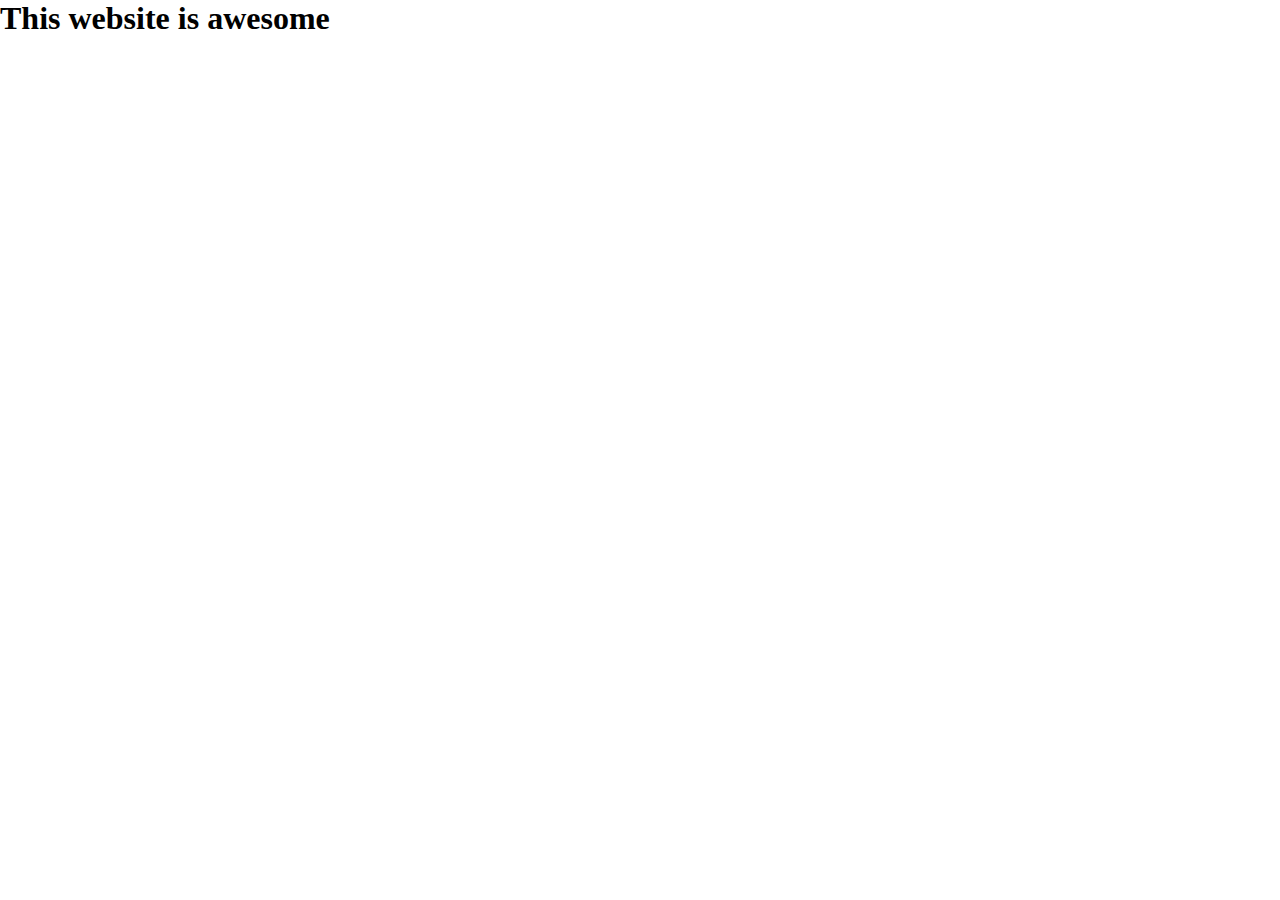
==== landing-page/index.html @ c7f9782f "init: project landing-page start" ====
<!DOCTYPE html>
<html lang="en">
  <head>
    <meta charset="UTF-8" />
    <meta http-equiv="X-UA-Compatible" content="IE=edge" />
    <meta name="viewport" content="width=device-width, initial-scale=1.0" />
    <title>Landing Page</title>
    <link rel="stylesheet" href="style.css" />
  </head>
  <body>
    <h1>This website is awesome</h1>
  </body>
</html>
---- landing-page/style.css ----
* {
  margin: 0;
  padding: 0;
  box-sizing: border-box;
}
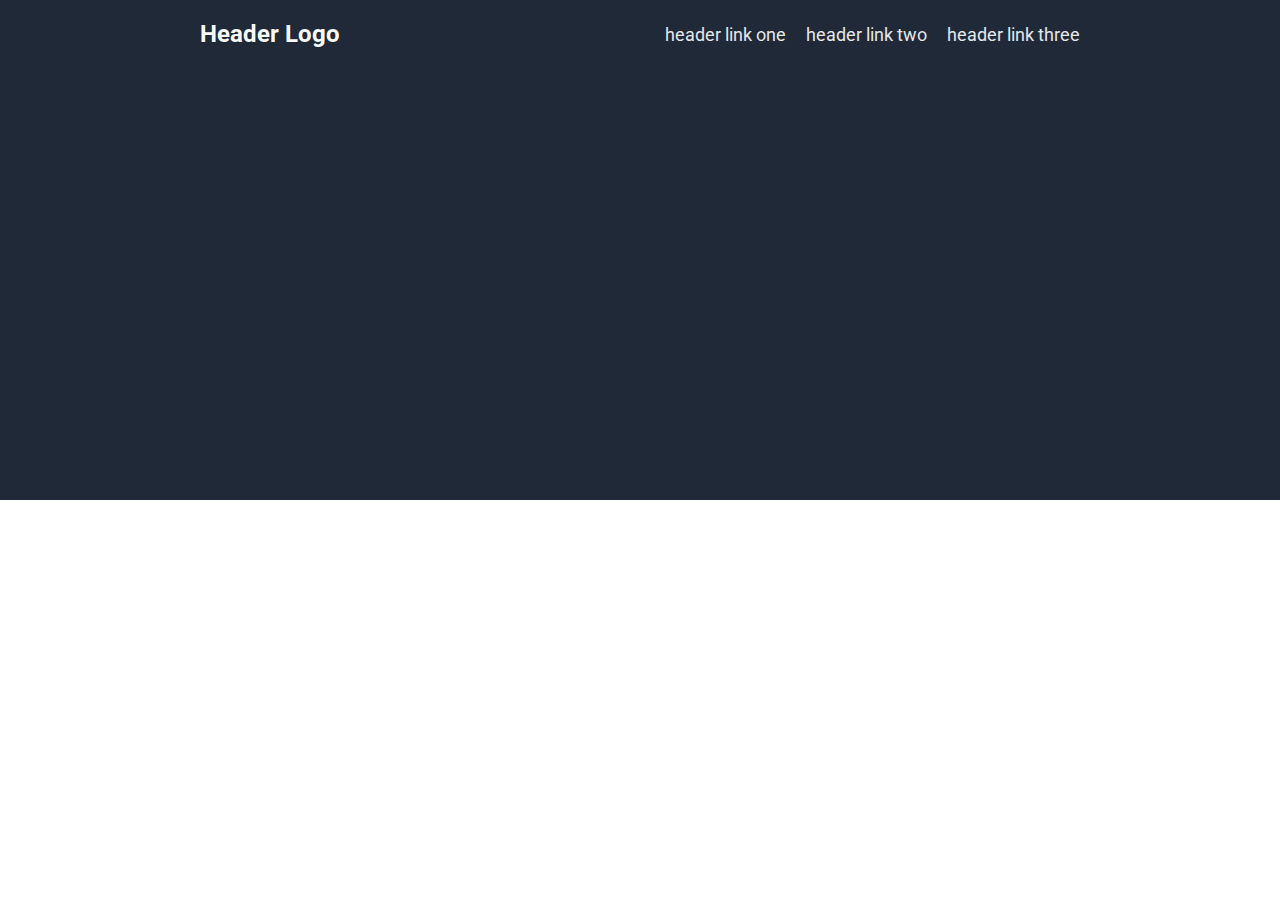
==== commit db5b7baa: "feat: navigation bar" ====
--- a/landing-page/index.html
+++ b/landing-page/index.html
@@ -4,10 +4,26 @@
     <meta charset="UTF-8" />
     <meta http-equiv="X-UA-Compatible" content="IE=edge" />
     <meta name="viewport" content="width=device-width, initial-scale=1.0" />
+    <link rel="preconnect" href="https://fonts.googleapis.com" />
+    <link rel="preconnect" href="https://fonts.gstatic.com" crossorigin />
+    <link
+      href="https://fonts.googleapis.com/css2?family=Roboto:wght@400;700&display=swap"
+      rel="stylesheet"
+    />
     <title>Landing Page</title>
     <link rel="stylesheet" href="style.css" />
   </head>
   <body>
-    <h1>This website is awesome</h1>
+    <header>
+      <nav>
+        <p class="navLogo">Header Logo</p>
+        <ul>
+          <li>header link one</li>
+          <li>header link two</li>
+          <li>header link three</li>
+        </ul>
+      </nav>
+      <!-- <h1>This website is awesome</h1> -->
+    </header>
   </body>
 </html>
--- a/landing-page/style.css
+++ b/landing-page/style.css
@@ -3,3 +3,45 @@
   padding: 0;
   box-sizing: border-box;
 }
+
+body {
+  font-family: "Roboto", sans-serif;
+}
+
+/* ------------- HEADER ------------- */
+header {
+  background-color: #1f2937;
+  height: 500px;
+  padding: 20px 200px 100px;
+}
+
+/* ------------- NAV ------------- */
+.navLogo {
+  font-size: 24px;
+  font-weight: 700;
+  color: #f9faf8;
+}
+
+nav {
+  display: flex;
+  flex-direction: row;
+  justify-content: space-between;
+  align-items: center;
+  color: #000000;
+}
+
+ul {
+  display: flex;
+  font-size: 18px;
+  color: #e5e7eb;
+  list-style-type: none;
+}
+
+li {
+  padding-right: 20px;
+}
+
+li:last-child {
+  padding-right: 0px;
+}
+/* ------------- NAV ------------- */
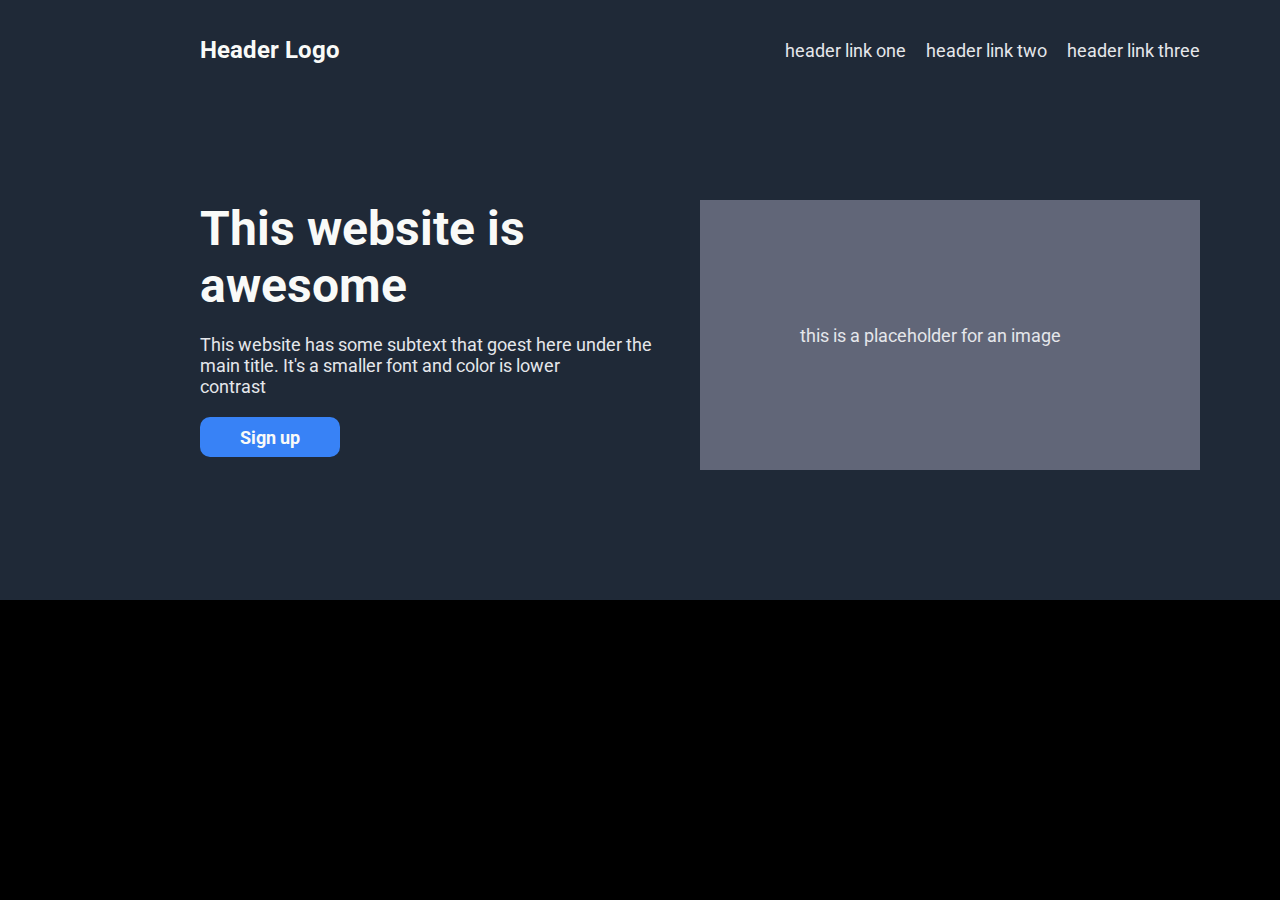
==== commit a305b51d: "feat: header" ====
--- a/landing-page/index.html
+++ b/landing-page/index.html
@@ -23,7 +23,19 @@
           <li>header link three</li>
         </ul>
       </nav>
-      <!-- <h1>This website is awesome</h1> -->
+      <section class="headerSection">
+        <div class="section-one">
+          <h1>This website is awesome</h1>
+          <p>
+            This website has some subtext that goest here under the main title.
+            It's a smaller font and color is lower </br> contrast
+          </p>
+          <div class="button">Sign up</div>
+        </div>
+        <div class="section-two">
+          <p>this is a placeholder for an image</p>
+        </div>
+      </section>
     </header>
   </body>
 </html>
--- a/landing-page/style.css
+++ b/landing-page/style.css
@@ -1,26 +1,41 @@
+/* ------------- GLOBAL STYLES ------------- */
 * {
   margin: 0;
   padding: 0;
   box-sizing: border-box;
 }
 
+html {
+  background-color: #000000;
+}
+
 body {
   font-family: "Roboto", sans-serif;
+  margin: auto;
+  width: 1400px;
+}
+
+h1 {
+  font-size: 48px;
+  color: #f9faf8;
+  font-weight: 700;
+}
+
+p {
+  font-size: 18px;
+  color: #e5e7eb;
+  font-weight: 400;
+  margin: 20px 40px 20px 0px;
 }
 
 /* ------------- HEADER ------------- */
 header {
   background-color: #1f2937;
-  height: 500px;
-  padding: 20px 200px 100px;
+  height: 600px;
+  padding: 0px 200px 0px;
 }
 
 /* ------------- NAV ------------- */
-.navLogo {
-  font-size: 24px;
-  font-weight: 700;
-  color: #f9faf8;
-}
 
 nav {
   display: flex;
@@ -28,6 +43,13 @@
   justify-content: space-between;
   align-items: center;
   color: #000000;
+  height: 100px;
+}
+
+.navLogo {
+  font-size: 24px;
+  font-weight: 700;
+  color: #f9faf8;
 }
 
 ul {
@@ -39,9 +61,42 @@
 
 li {
   padding-right: 20px;
+  font-weight: 400;
 }
 
 li:last-child {
   padding-right: 0px;
 }
 /* ------------- NAV ------------- */
+
+.headerSection {
+  display: flex;
+  margin-top: 100px;
+}
+
+.section-one {
+  width: 500px;
+}
+
+.button {
+  background-color: #3882f6;
+  height: 40px;
+  width: 140px;
+  border-radius: 10px;
+  font-size: 18px;
+  font-weight: 700;
+  color: #f9faf8;
+  display: flex;
+  justify-content: center;
+  align-items: center;
+}
+
+.section-two {
+  background-color: rgb(97, 102, 120);
+  width: 500px;
+  height: 270px;
+  display: flex;
+  justify-content: center;
+  align-items: center;
+}
+/* ------------- HEADER ------------- */
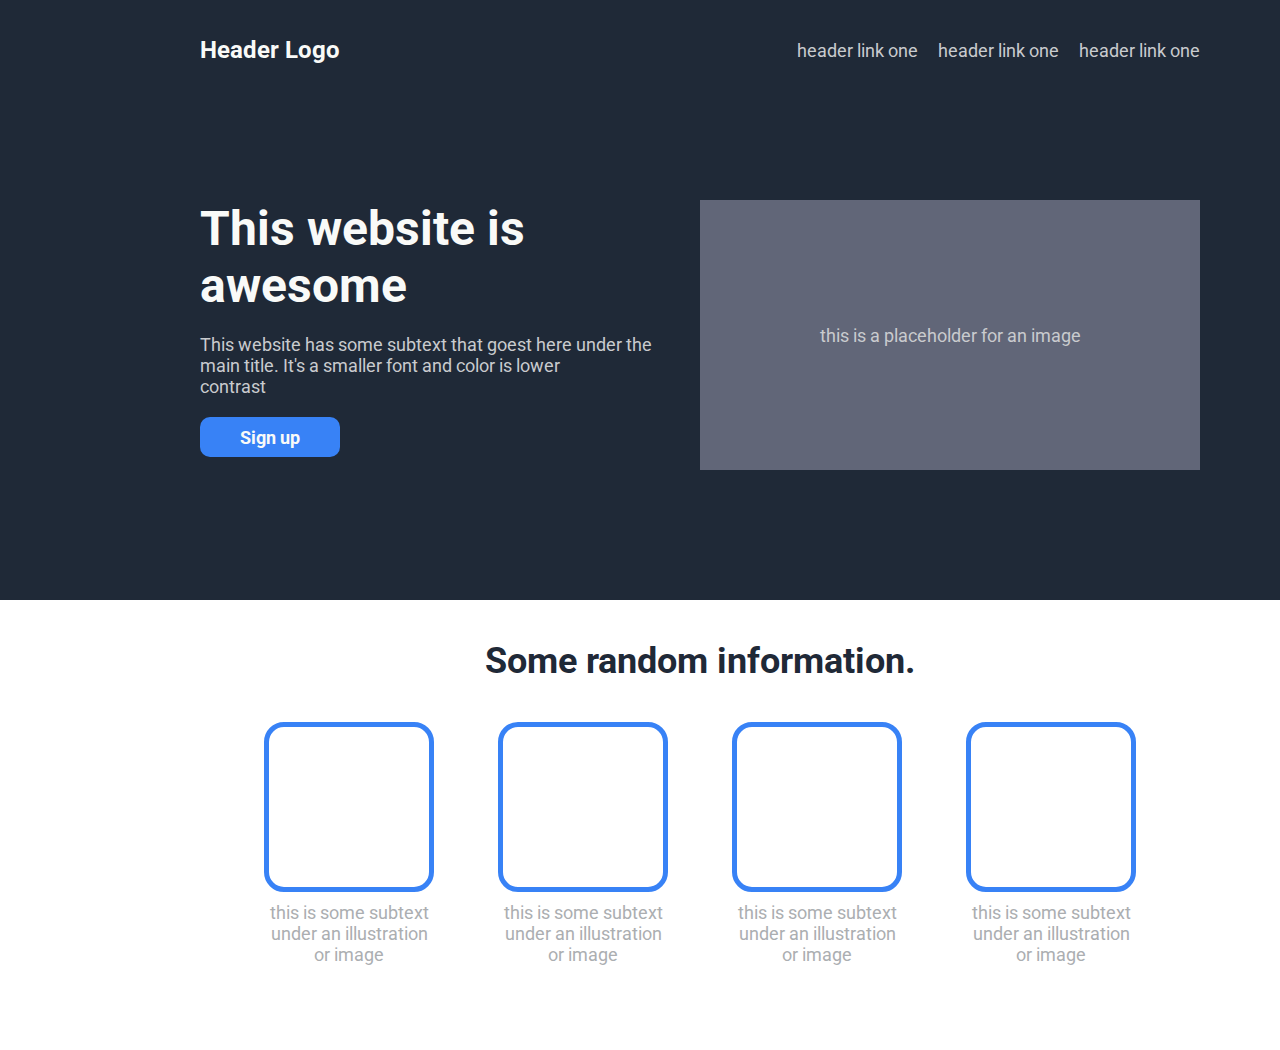
==== commit aefae59d: "feat: main section" ====
--- a/landing-page/index.html
+++ b/landing-page/index.html
@@ -18,15 +18,15 @@
       <nav>
         <p class="navLogo">Header Logo</p>
         <ul>
-          <li>header link one</li>
-          <li>header link two</li>
-          <li>header link three</li>
+          <li><p>header link one</p></li>
+          <li><p>header link one</p></li>
+          <li><p>header link one</p></li>
         </ul>
       </nav>
       <section class="headerSection">
         <div class="section-one">
           <h1>This website is awesome</h1>
-          <p>
+          <p class="sect-one-text">
             This website has some subtext that goest here under the main title.
             It's a smaller font and color is lower </br> contrast
           </p>
@@ -37,5 +37,28 @@
         </div>
       </section>
     </header>
+
+    <main>
+      <h2>Some random information.</h2>
+      <div class="border-box-line">
+        <div>
+          <div class="border-box"></div>
+          <p class="box-text">this is some subtext under an illustration or image</p>
+        </div>
+        <div>
+          <div class="border-box"></div>
+          <p class="box-text">this is some subtext under an illustration or image</p>
+        </div>
+        <div>
+          <div class="border-box"></div>
+          <p class="box-text">this is some subtext under an illustration or image</p>
+        </div>
+        <div>
+          <div class="border-box"></div>
+          <p class="box-text">this is some subtext under an illustration or image</p>
+        </div>
+      </div>
+      
+    </main>
   </body>
 </html>
--- a/landing-page/style.css
+++ b/landing-page/style.css
@@ -23,9 +23,8 @@
 
 p {
   font-size: 18px;
-  color: #e5e7eb;
+  color: #c9cbce;
   font-weight: 400;
-  margin: 20px 40px 20px 0px;
 }
 
 /* ------------- HEADER ------------- */
@@ -55,7 +54,6 @@
 ul {
   display: flex;
   font-size: 18px;
-  color: #e5e7eb;
   list-style-type: none;
 }
 
@@ -76,6 +74,10 @@
 
 .section-one {
   width: 500px;
+}
+
+.sect-one-text {
+  margin: 20px 40px 20px 0px;
 }
 
 .button {
@@ -100,3 +102,40 @@
   align-items: center;
 }
 /* ------------- HEADER ------------- */
+
+/* ------------- MAIN ------------- */
+main {
+  background-color: white;
+  height: 450px;
+}
+
+h2 {
+  font-size: 36px;
+  font-weight: 700;
+  color: #1f2937;
+  text-align: center;
+  padding: 40px 0px;
+}
+
+.border-box-line {
+  display: flex;
+  flex-direction: row;
+  justify-content: space-evenly;
+  margin: 0px 200px 0px;
+}
+
+.border-box {
+  width: 170px;
+  height: 170px;
+  border: 5px solid #3882f6;
+  border-radius: 20px;
+}
+
+.box-text {
+  color: #abaeb1;
+  width: 170px;
+  text-align: center;
+  padding-top: 10px;
+}
+
+/* ------------- MAIN ------------- */
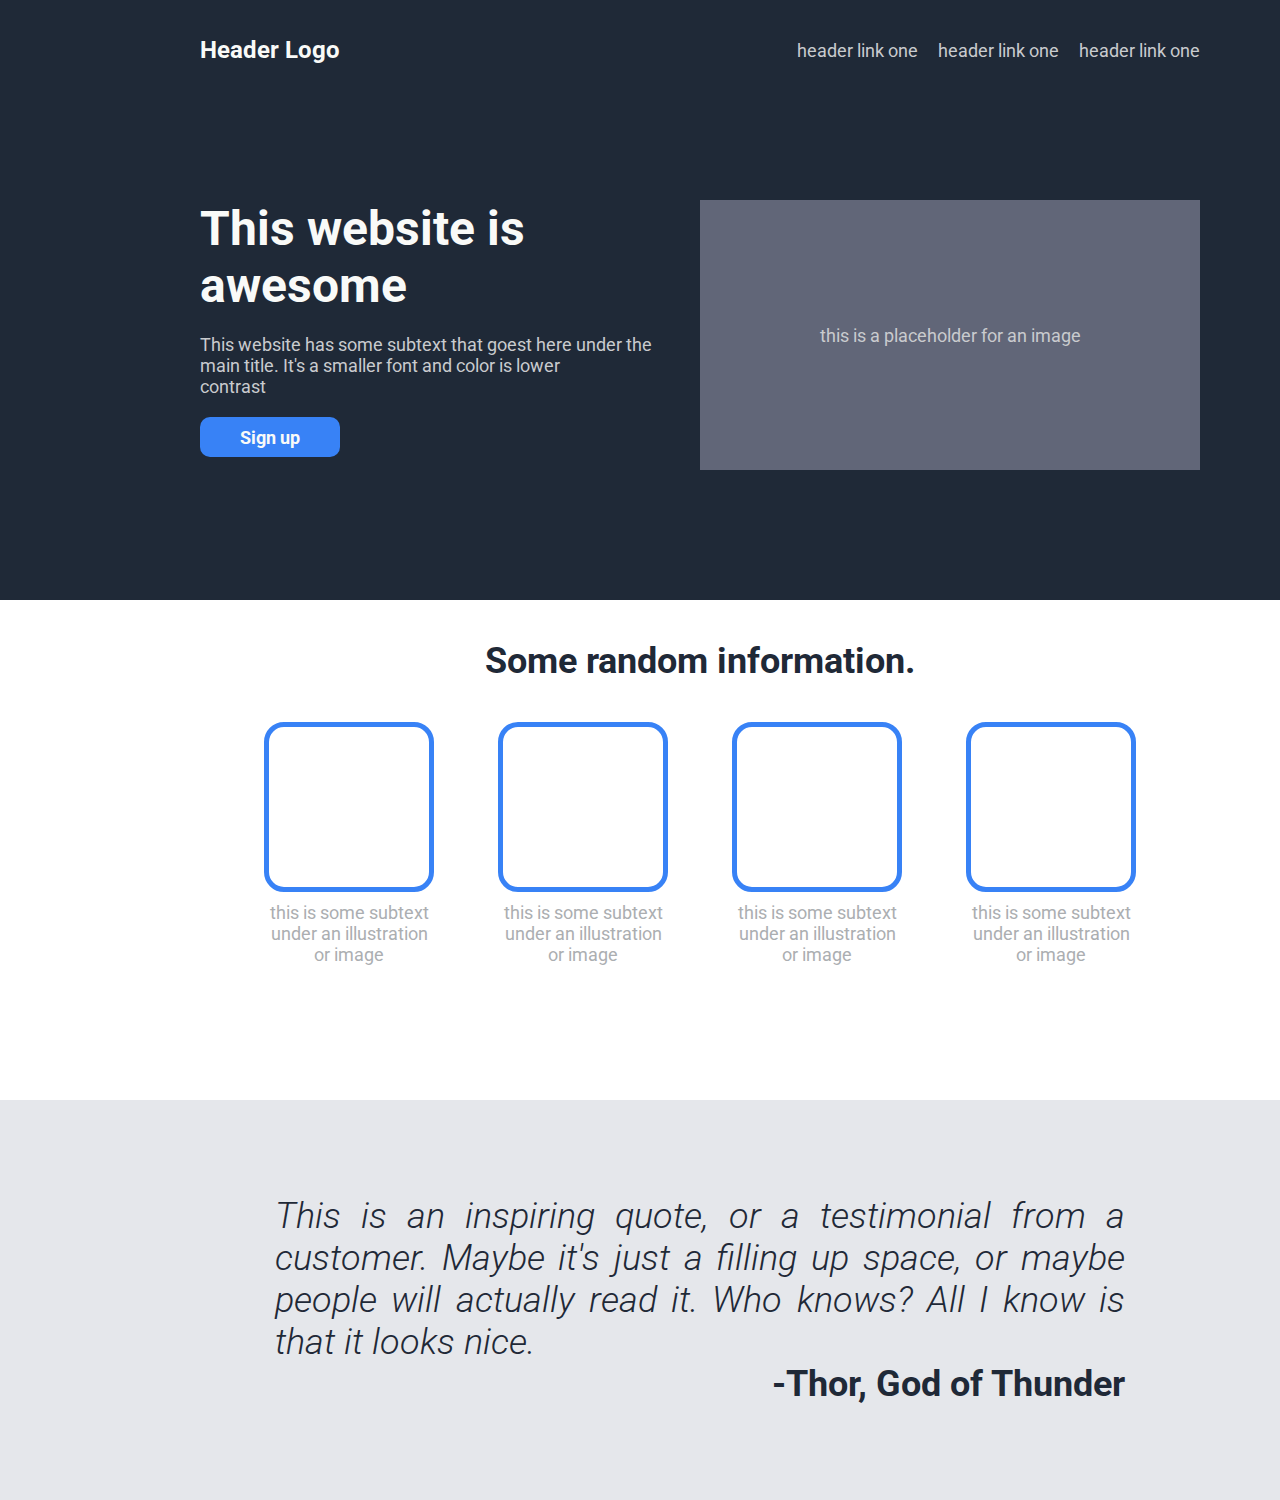
==== commit ee8a70b9: "feat: quote section" ====
--- a/landing-page/index.html
+++ b/landing-page/index.html
@@ -7,7 +7,7 @@
     <link rel="preconnect" href="https://fonts.googleapis.com" />
     <link rel="preconnect" href="https://fonts.gstatic.com" crossorigin />
     <link
-      href="https://fonts.googleapis.com/css2?family=Roboto:wght@400;700&display=swap"
+      href="https://fonts.googleapis.com/css2?family=Roboto:ital,wght@0,400;0,700;1,300&display=swap"
       rel="stylesheet"
     />
     <title>Landing Page</title>
@@ -28,7 +28,8 @@
           <h1>This website is awesome</h1>
           <p class="sect-one-text">
             This website has some subtext that goest here under the main title.
-            It's a smaller font and color is lower </br> contrast
+            It's a smaller font and color is lower <br />
+            contrast
           </p>
           <div class="button">Sign up</div>
         </div>
@@ -43,22 +44,40 @@
       <div class="border-box-line">
         <div>
           <div class="border-box"></div>
-          <p class="box-text">this is some subtext under an illustration or image</p>
+          <p class="box-text">
+            this is some subtext under an illustration or image
+          </p>
         </div>
         <div>
           <div class="border-box"></div>
-          <p class="box-text">this is some subtext under an illustration or image</p>
+          <p class="box-text">
+            this is some subtext under an illustration or image
+          </p>
         </div>
         <div>
           <div class="border-box"></div>
-          <p class="box-text">this is some subtext under an illustration or image</p>
+          <p class="box-text">
+            this is some subtext under an illustration or image
+          </p>
         </div>
         <div>
           <div class="border-box"></div>
-          <p class="box-text">this is some subtext under an illustration or image</p>
+          <p class="box-text">
+            this is some subtext under an illustration or image
+          </p>
         </div>
       </div>
-      
     </main>
+
+    <section class="quote-section">
+      <div class="quote">
+        <h3>
+          This is an inspiring quote, or a testimonial from a customer. Maybe
+          it's just a filling up space, or maybe people will actually read it.
+          Who knows? All I know is that it looks nice.
+        </h3>
+        <p class="author">-Thor, God of Thunder</p>
+      </div>
+    </section>
   </body>
 </html>
--- a/landing-page/style.css
+++ b/landing-page/style.css
@@ -106,7 +106,7 @@
 /* ------------- MAIN ------------- */
 main {
   background-color: white;
-  height: 450px;
+  height: 500px;
 }
 
 h2 {
@@ -137,5 +137,35 @@
   text-align: center;
   padding-top: 10px;
 }
+/* ------------- MAIN ------------- */
 
-/* ------------- MAIN ------------- */
+/* ------------- QUOTE SECTION ------------- */
+.quote-section {
+  background-color: #e5e7eb;
+  height: 400px;
+  display: flex;
+  flex-direction: column;
+  justify-content: center;
+  align-items: center;
+}
+
+.quote {
+  width: 850px;
+}
+
+h3 {
+  font-size: 36px;
+  color: #1f2937;
+
+  text-align: justify;
+  font-weight: 300;
+  font-style: italic;
+}
+
+.author {
+  font-size: 36px;
+  color: #1f2937;
+  font-weight: 700;
+  text-align: right;
+}
+/* ------------- QUOTE SECTION ------------- */
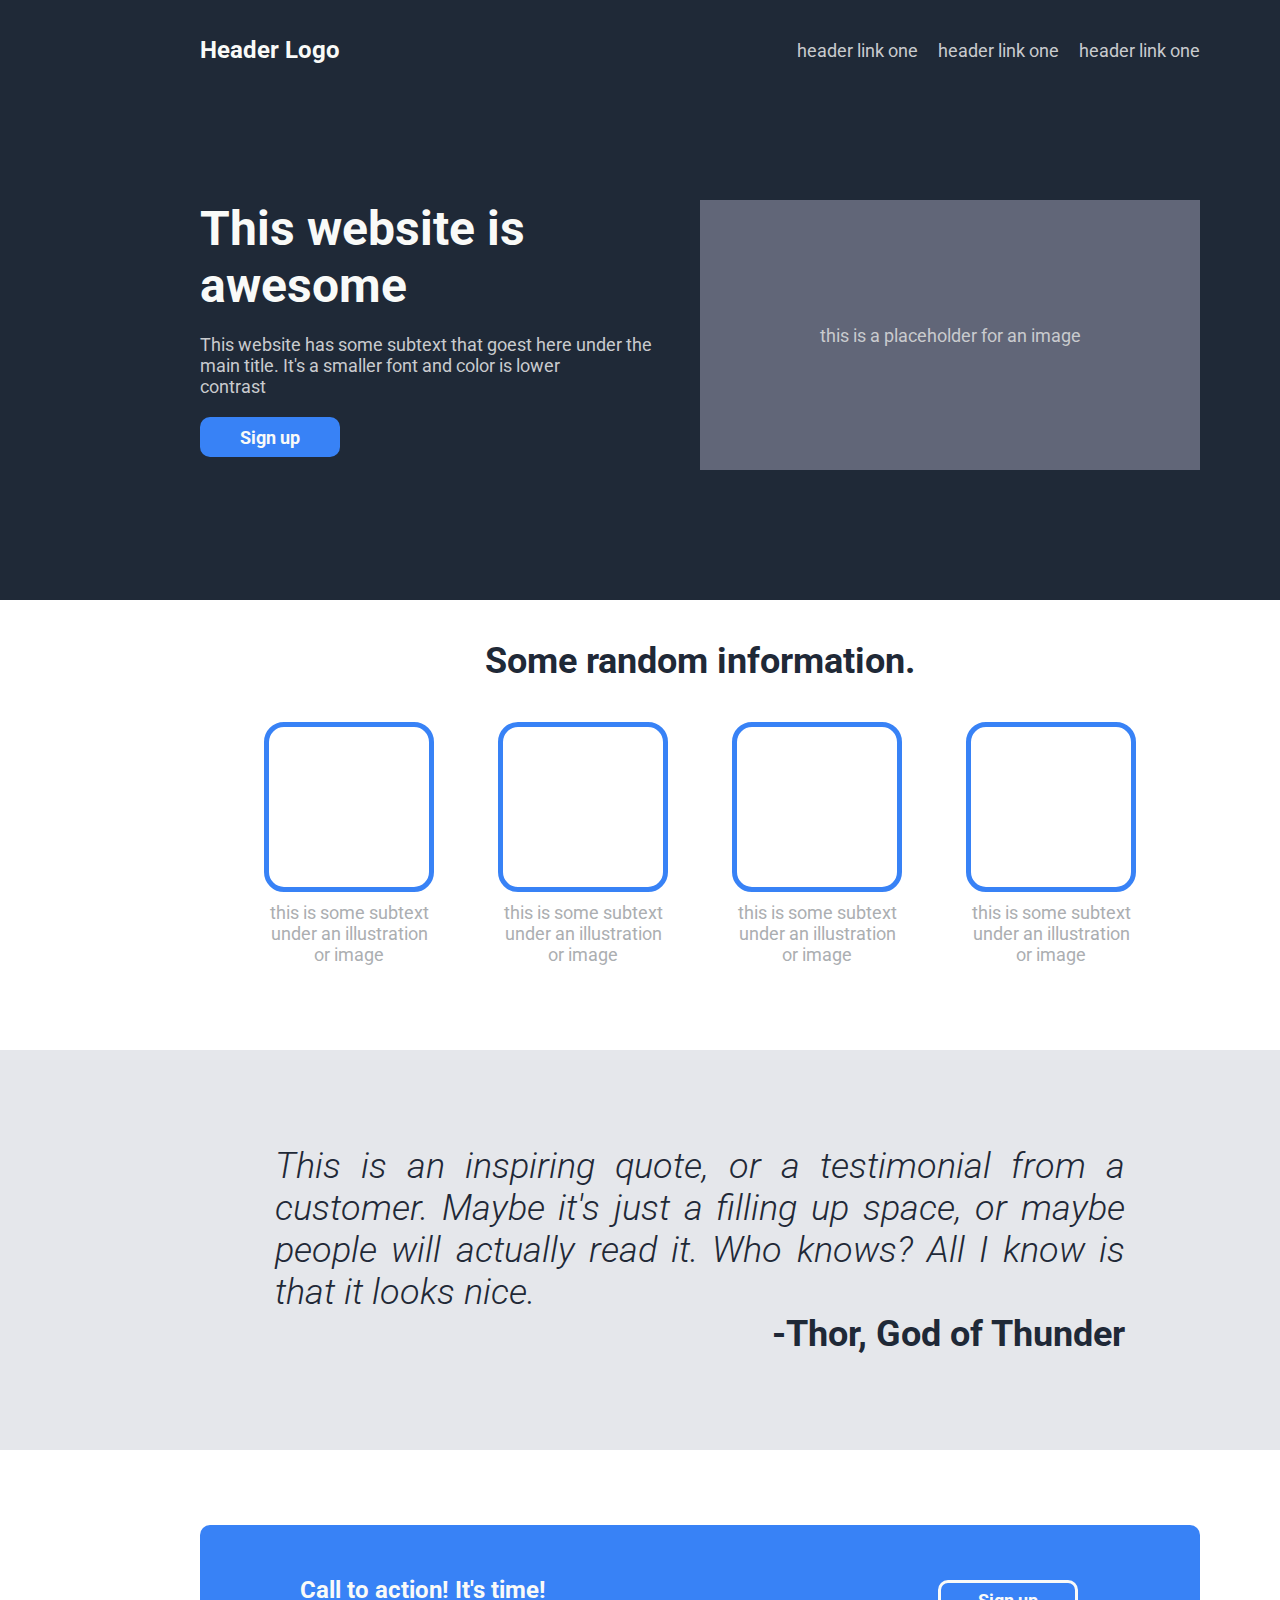
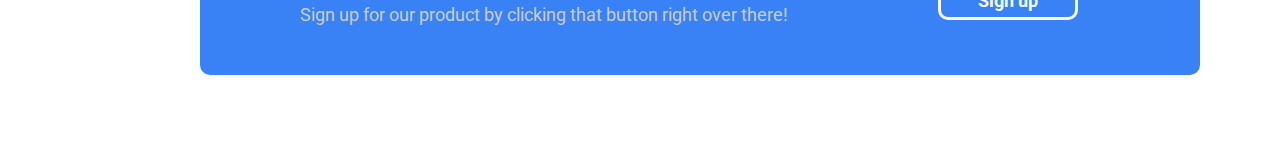
==== commit 8177e2b7: "feat: banner section" ====
--- a/landing-page/index.html
+++ b/landing-page/index.html
@@ -80,4 +80,16 @@
       </div>
     </section>
   </body>
+
+  <section class="banner-section">
+    <div class="banner-box">
+      <div class="banner-left">
+        <p class="line-one">Call to action! It's time!</p>
+        <p class="line-two">
+          Sign up for our product by clicking that button right over there!
+        </p>
+      </div>
+      <div class="banner-right"><p class="sign-up-btn">Sign up</p></div>
+    </div>
+  </section>
 </html>
--- a/landing-page/style.css
+++ b/landing-page/style.css
@@ -35,7 +35,6 @@
 }
 
 /* ------------- NAV ------------- */
-
 nav {
   display: flex;
   flex-direction: row;
@@ -105,8 +104,8 @@
 
 /* ------------- MAIN ------------- */
 main {
-  background-color: white;
-  height: 500px;
+  background-color: #fff;
+  height: 450px;
 }
 
 h2 {
@@ -169,3 +168,56 @@
   text-align: right;
 }
 /* ------------- QUOTE SECTION ------------- */
+
+/* ------------- BANNER SECTION ------------- */
+.banner-section {
+  background-color: #fff;
+  height: 300px;
+  display: flex;
+  justify-content: center;
+  align-items: center;
+}
+
+.banner-box {
+  background-color: #3882f6;
+  height: 150px;
+  width: 1000px;
+  border-radius: 10px;
+  display: flex;
+  flex-direction: row;
+}
+
+.banner-left {
+  display: flex;
+  flex-direction: column;
+  justify-content: center;
+  align-items: left;
+  padding: 0px 150px 0px 100px;
+}
+
+.line-one {
+  color: #f9faf8;
+  font-size: 24px;
+  font-weight: 700;
+}
+
+.banner-right {
+  display: flex;
+  justify-content: center;
+  align-items: center;
+}
+
+.sign-up-btn {
+  color: #f9faf8;
+  border: 3px solid #f9faf8;
+  height: 40px;
+  width: 140px;
+  border-radius: 10px;
+  font-size: 24x;
+  font-weight: 700;
+  color: #f9faf8;
+  display: flex;
+  justify-content: center;
+  align-items: center;
+}
+/* ------------- BANNER SECTION ------------- */
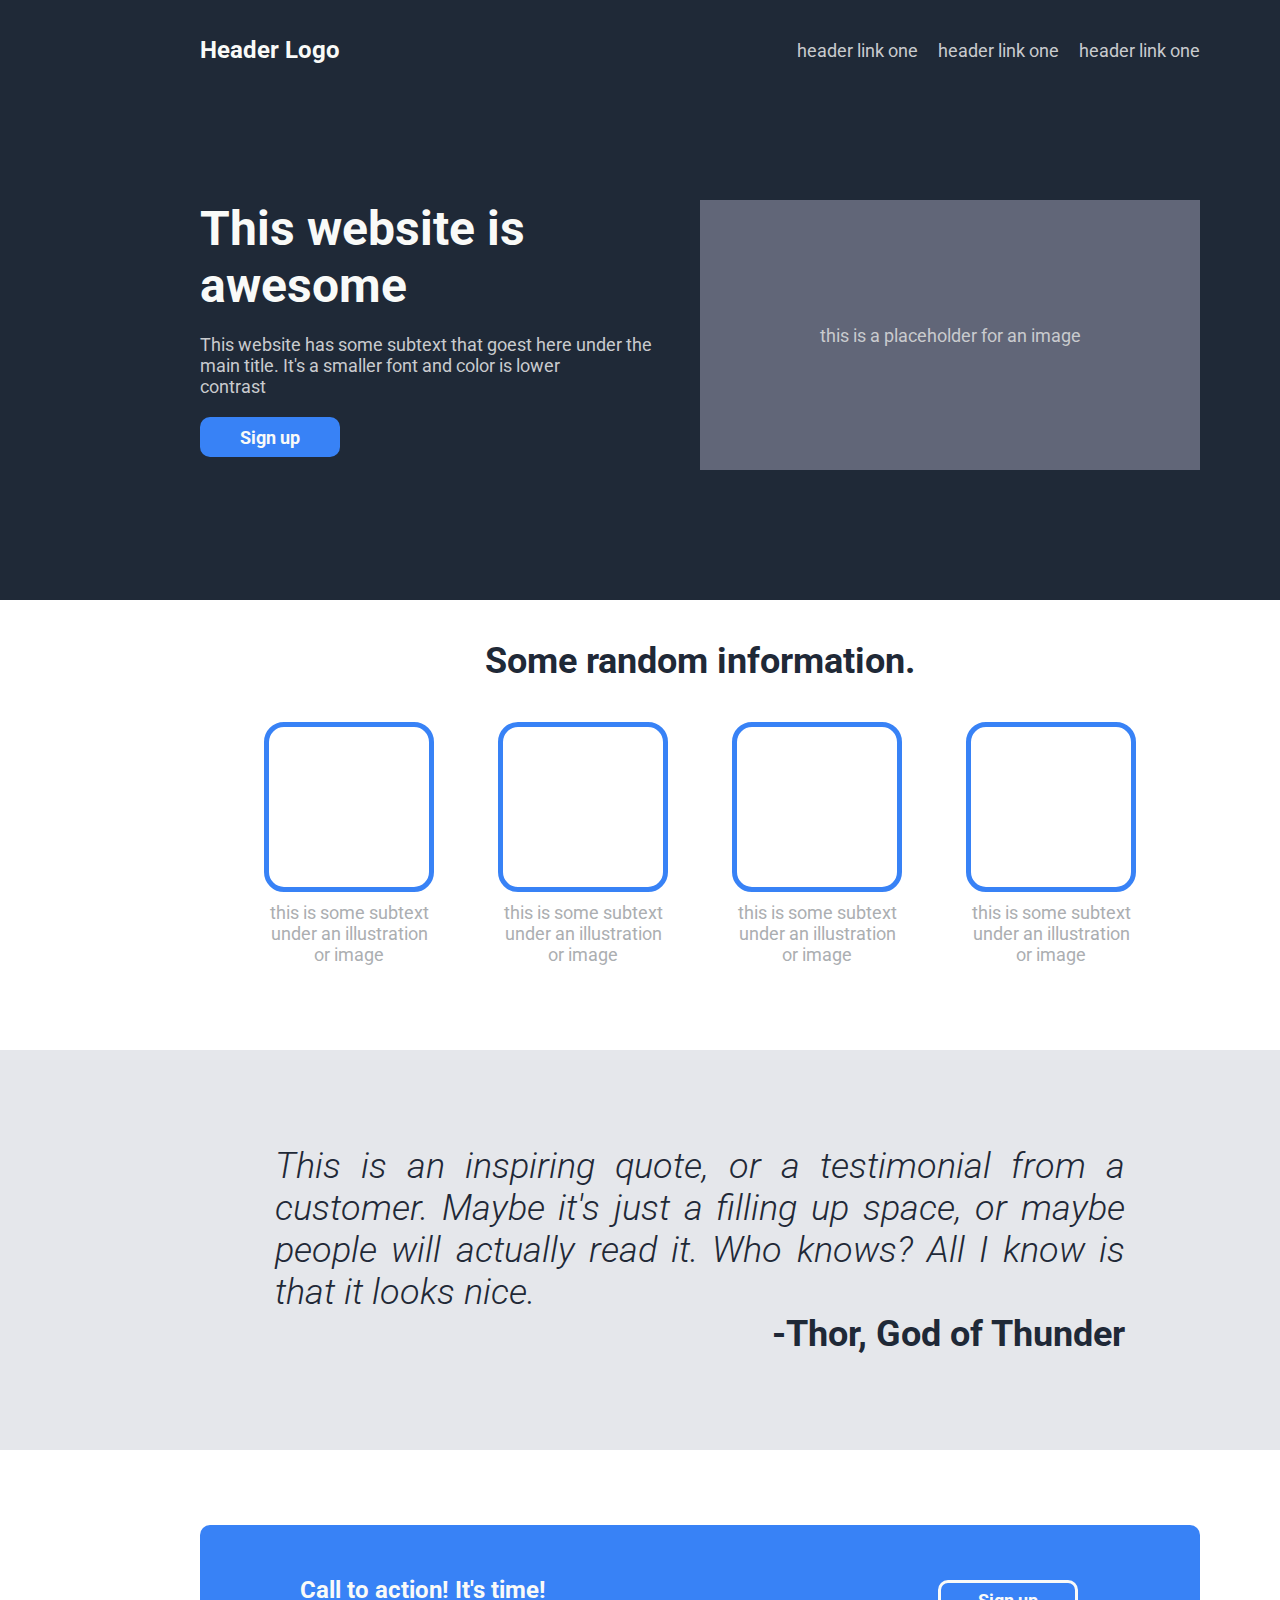
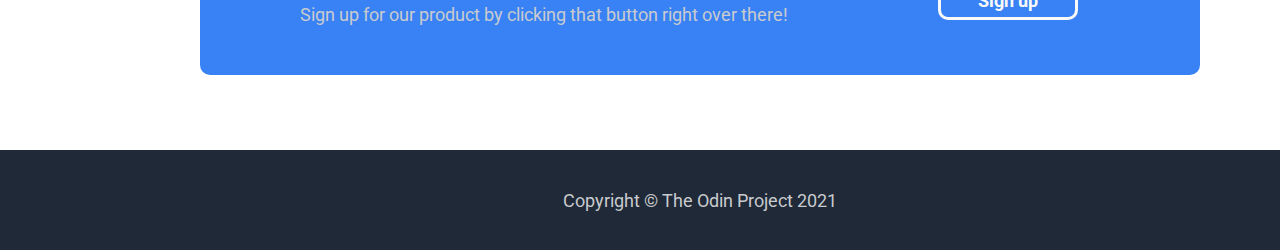
==== commit f76617a4: "feat: footer" ====
--- a/landing-page/index.html
+++ b/landing-page/index.html
@@ -92,4 +92,8 @@
       <div class="banner-right"><p class="sign-up-btn">Sign up</p></div>
     </div>
   </section>
+
+  <footer>
+    <p>Copyright &copy; The Odin Project 2021</p>
+  </footer>
 </html>
--- a/landing-page/style.css
+++ b/landing-page/style.css
@@ -24,6 +24,7 @@
 p {
   font-size: 18px;
   color: #c9cbce;
+  /* color: #e5e7eb; */
   font-weight: 400;
 }
 
@@ -221,3 +222,12 @@
   align-items: center;
 }
 /* ------------- BANNER SECTION ------------- */
+
+/* ------------- FOOTER ------------- */
+footer {
+  height: 100px;
+  background-color: #1f2937;
+  display: flex;
+  justify-content: center;
+  align-items: center;
+}
